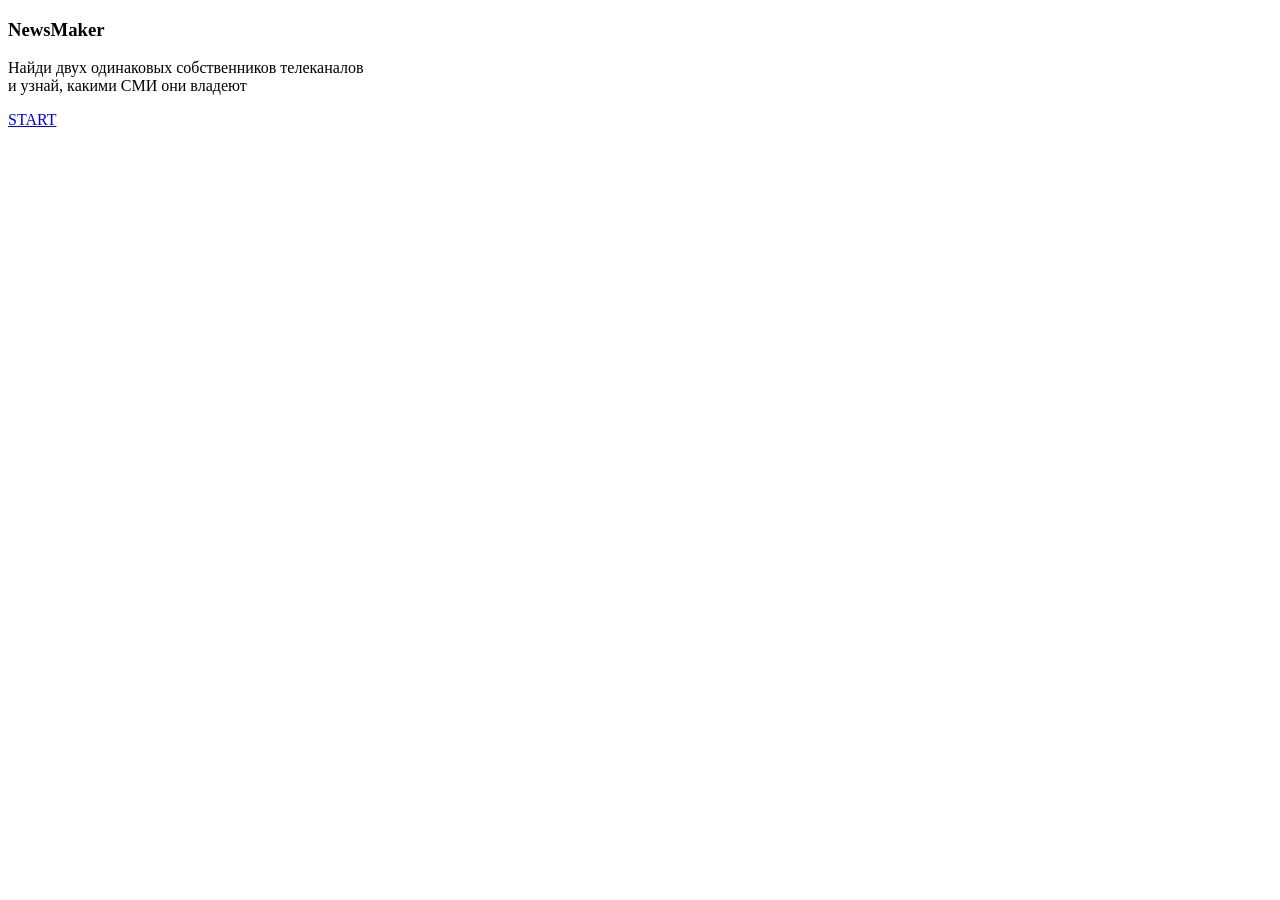
==== dev/index.html @ f782777a "#1" ====
<!doctype html>
<html class="no-js" lang="ru">

	<head>
		<meta charset="utf-8">
		<meta http-equiv="x-ua-compatible" content="ie=edge">
		<title>Игра</title>
		<meta content="" name="description">
		<meta content="" name="keywords">
		<meta name="viewport" content="width=device-width, initial-scale=1">
		
		<meta content="telephone=no" name="format-detection">
		
		<meta name="HandheldFriendly" content="true">
		<link href="/static/css/main.css" rel="stylesheet" type="text/css">
		
		
		<link rel="icon" type="image/png" href="favicon.png">
		<script>
		    (function(H){H.className=H.className.replace(/\bno-js\b/,'js')})(document.documentElement)
		</script>
		
	</head>

	<body class="page">
		<div id="layout">
			<section class="startscreen">
				<h3 class="startscreen__title">NewsMaker</h3>
				<p class="startscreen__desc">Найди двух одинаковых собственников телеканалов <br> и узнай, какими СМИ они владеют</p>
				<a href="./game.html" class="btn">START</a>

			</section>
		</div>

		<script src="/static/js/main.js"></script>
	</body>

</html>
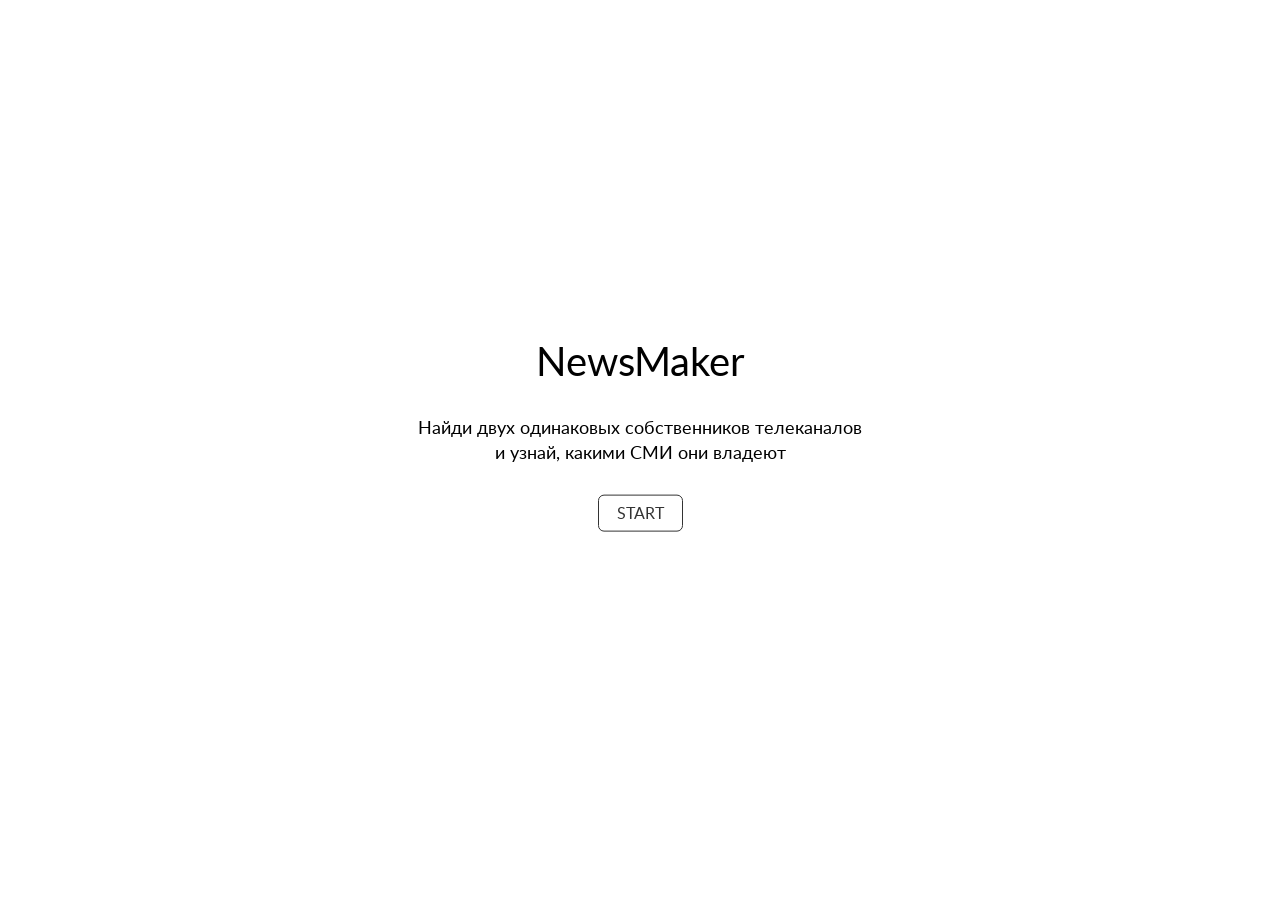
==== commit 0af39e6a: "js path" ====
--- a/dev/index.html
+++ b/dev/index.html
@@ -12,7 +12,7 @@
 		<meta content="telephone=no" name="format-detection">
 		
 		<meta name="HandheldFriendly" content="true">
-		<link href="/static/css/main.css" rel="stylesheet" type="text/css">
+		<link href="static/css/main.css" rel="stylesheet" type="text/css">
 		
 		
 		<link rel="icon" type="image/png" href="favicon.png">
@@ -32,7 +32,7 @@
 			</section>
 		</div>
 
-		<script src="/static/js/main.js"></script>
+		<script src="static/js/main.js"></script>
 	</body>
 
 </html>
--- a/dev/static/css/main.css
+++ b/dev/static/css/main.css
@@ -0,0 +1,811 @@
+/*! normalize.css v7.0.0 | MIT License | github.com/necolas/normalize.css */
+/* Document
+   ========================================================================== */
+/**
+ * 1. Correct the line height in all browsers.
+ * 2. Prevent adjustments of font size after orientation changes in
+ *    IE on Windows Phone and in iOS.
+ */
+html {
+  line-height: 1.15;
+  /* 1 */
+  -ms-text-size-adjust: 100%;
+  /* 2 */
+  -webkit-text-size-adjust: 100%;
+  /* 2 */
+}
+
+/* Sections
+   ========================================================================== */
+/**
+ * Remove the margin in all browsers (opinionated).
+ */
+body {
+  margin: 0;
+}
+
+/**
+ * Add the correct display in IE 9-.
+ */
+article,
+aside,
+footer,
+header,
+nav,
+section {
+  display: block;
+}
+
+/**
+ * Correct the font size and margin on `h1` elements within `section` and
+ * `article` contexts in Chrome, Firefox, and Safari.
+ */
+h1 {
+  font-size: 2em;
+  margin: 0.67em 0;
+}
+
+/* Grouping content
+   ========================================================================== */
+/**
+ * Add the correct display in IE 9-.
+ * 1. Add the correct display in IE.
+ */
+figcaption,
+figure,
+main {
+  /* 1 */
+  display: block;
+}
+
+/**
+ * Add the correct margin in IE 8.
+ */
+figure {
+  margin: 1em 40px;
+}
+
+/**
+ * 1. Add the correct box sizing in Firefox.
+ * 2. Show the overflow in Edge and IE.
+ */
+hr {
+  -webkit-box-sizing: content-box;
+          box-sizing: content-box;
+  /* 1 */
+  height: 0;
+  /* 1 */
+  overflow: visible;
+  /* 2 */
+}
+
+/**
+ * 1. Correct the inheritance and scaling of font size in all browsers.
+ * 2. Correct the odd `em` font sizing in all browsers.
+ */
+pre {
+  font-family: monospace, monospace;
+  /* 1 */
+  font-size: 1em;
+  /* 2 */
+}
+
+/* Text-level semantics
+   ========================================================================== */
+/**
+ * 1. Remove the gray background on active links in IE 10.
+ * 2. Remove gaps in links underline in iOS 8+ and Safari 8+.
+ */
+a {
+  background-color: transparent;
+  /* 1 */
+  -webkit-text-decoration-skip: objects;
+  /* 2 */
+}
+
+/**
+ * 1. Remove the bottom border in Chrome 57- and Firefox 39-.
+ * 2. Add the correct text decoration in Chrome, Edge, IE, Opera, and Safari.
+ */
+abbr[title] {
+  border-bottom: none;
+  /* 1 */
+  text-decoration: underline;
+  /* 2 */
+  -webkit-text-decoration: underline dotted;
+          text-decoration: underline dotted;
+  /* 2 */
+}
+
+/**
+ * Prevent the duplicate application of `bolder` by the next rule in Safari 6.
+ */
+b,
+strong {
+  font-weight: inherit;
+}
+
+/**
+ * Add the correct font weight in Chrome, Edge, and Safari.
+ */
+b,
+strong {
+  font-weight: bolder;
+}
+
+/**
+ * 1. Correct the inheritance and scaling of font size in all browsers.
+ * 2. Correct the odd `em` font sizing in all browsers.
+ */
+code,
+kbd,
+samp {
+  font-family: monospace, monospace;
+  /* 1 */
+  font-size: 1em;
+  /* 2 */
+}
+
+/**
+ * Add the correct font style in Android 4.3-.
+ */
+dfn {
+  font-style: italic;
+}
+
+/**
+ * Add the correct background and color in IE 9-.
+ */
+mark {
+  background-color: #ff0;
+  color: #000;
+}
+
+/**
+ * Add the correct font size in all browsers.
+ */
+small {
+  font-size: 80%;
+}
+
+/**
+ * Prevent `sub` and `sup` elements from affecting the line height in
+ * all browsers.
+ */
+sub,
+sup {
+  font-size: 75%;
+  line-height: 0;
+  position: relative;
+  vertical-align: baseline;
+}
+
+sub {
+  bottom: -0.25em;
+}
+
+sup {
+  top: -0.5em;
+}
+
+/* Embedded content
+   ========================================================================== */
+/**
+ * Add the correct display in IE 9-.
+ */
+audio,
+video {
+  display: inline-block;
+}
+
+/**
+ * Add the correct display in iOS 4-7.
+ */
+audio:not([controls]) {
+  display: none;
+  height: 0;
+}
+
+/**
+ * Remove the border on images inside links in IE 10-.
+ */
+img {
+  border-style: none;
+}
+
+/**
+ * Hide the overflow in IE.
+ */
+svg:not(:root) {
+  overflow: hidden;
+}
+
+/* Forms
+   ========================================================================== */
+/**
+ * 1. Change the font styles in all browsers (opinionated).
+ * 2. Remove the margin in Firefox and Safari.
+ */
+button,
+input,
+optgroup,
+select,
+textarea {
+  font-family: sans-serif;
+  /* 1 */
+  font-size: 100%;
+  /* 1 */
+  line-height: 1.15;
+  /* 1 */
+  margin: 0;
+  /* 2 */
+}
+
+/**
+ * Show the overflow in IE.
+ * 1. Show the overflow in Edge.
+ */
+button,
+input {
+  /* 1 */
+  overflow: visible;
+}
+
+/**
+ * Remove the inheritance of text transform in Edge, Firefox, and IE.
+ * 1. Remove the inheritance of text transform in Firefox.
+ */
+button,
+select {
+  /* 1 */
+  text-transform: none;
+}
+
+/**
+ * 1. Prevent a WebKit bug where (2) destroys native `audio` and `video`
+ *    controls in Android 4.
+ * 2. Correct the inability to style clickable types in iOS and Safari.
+ */
+button,
+html [type="button"],
+[type="reset"],
+[type="submit"] {
+  -webkit-appearance: button;
+  /* 2 */
+}
+
+/**
+ * Remove the inner border and padding in Firefox.
+ */
+button::-moz-focus-inner,
+[type="button"]::-moz-focus-inner,
+[type="reset"]::-moz-focus-inner,
+[type="submit"]::-moz-focus-inner {
+  border-style: none;
+  padding: 0;
+}
+
+/**
+ * Restore the focus styles unset by the previous rule.
+ */
+button:-moz-focusring,
+[type="button"]:-moz-focusring,
+[type="reset"]:-moz-focusring,
+[type="submit"]:-moz-focusring {
+  outline: 1px dotted ButtonText;
+}
+
+/**
+ * Correct the padding in Firefox.
+ */
+fieldset {
+  padding: 0.35em 0.75em 0.625em;
+}
+
+/**
+ * 1. Correct the text wrapping in Edge and IE.
+ * 2. Correct the color inheritance from `fieldset` elements in IE.
+ * 3. Remove the padding so developers are not caught out when they zero out
+ *    `fieldset` elements in all browsers.
+ */
+legend {
+  -webkit-box-sizing: border-box;
+          box-sizing: border-box;
+  /* 1 */
+  color: inherit;
+  /* 2 */
+  display: table;
+  /* 1 */
+  max-width: 100%;
+  /* 1 */
+  padding: 0;
+  /* 3 */
+  white-space: normal;
+  /* 1 */
+}
+
+/**
+ * 1. Add the correct display in IE 9-.
+ * 2. Add the correct vertical alignment in Chrome, Firefox, and Opera.
+ */
+progress {
+  display: inline-block;
+  /* 1 */
+  vertical-align: baseline;
+  /* 2 */
+}
+
+/**
+ * Remove the default vertical scrollbar in IE.
+ */
+textarea {
+  overflow: auto;
+}
+
+/**
+ * 1. Add the correct box sizing in IE 10-.
+ * 2. Remove the padding in IE 10-.
+ */
+[type="checkbox"],
+[type="radio"] {
+  -webkit-box-sizing: border-box;
+          box-sizing: border-box;
+  /* 1 */
+  padding: 0;
+  /* 2 */
+}
+
+/**
+ * Correct the cursor style of increment and decrement buttons in Chrome.
+ */
+[type="number"]::-webkit-inner-spin-button,
+[type="number"]::-webkit-outer-spin-button {
+  height: auto;
+}
+
+/**
+ * 1. Correct the odd appearance in Chrome and Safari.
+ * 2. Correct the outline style in Safari.
+ */
+[type="search"] {
+  -webkit-appearance: textfield;
+  /* 1 */
+  outline-offset: -2px;
+  /* 2 */
+}
+
+/**
+ * Remove the inner padding and cancel buttons in Chrome and Safari on macOS.
+ */
+[type="search"]::-webkit-search-cancel-button,
+[type="search"]::-webkit-search-decoration {
+  -webkit-appearance: none;
+}
+
+/**
+ * 1. Correct the inability to style clickable types in iOS and Safari.
+ * 2. Change font properties to `inherit` in Safari.
+ */
+::-webkit-file-upload-button {
+  -webkit-appearance: button;
+  /* 1 */
+  font: inherit;
+  /* 2 */
+}
+
+/* Interactive
+   ========================================================================== */
+/*
+ * Add the correct display in IE 9-.
+ * 1. Add the correct display in Edge, IE, and Firefox.
+ */
+details,
+menu {
+  display: block;
+}
+
+/*
+ * Add the correct display in all browsers.
+ */
+summary {
+  display: list-item;
+}
+
+/* Scripting
+   ========================================================================== */
+/**
+ * Add the correct display in IE 9-.
+ */
+canvas {
+  display: inline-block;
+}
+
+/**
+ * Add the correct display in IE.
+ */
+template {
+  display: none;
+}
+
+/* Hidden
+   ========================================================================== */
+/**
+ * Add the correct display in IE 10-.
+ */
+[hidden] {
+  display: none;
+}
+
+@font-face {
+  font-family: "lato-regular-webfont";
+  src: url("../fonts/lato-regular-webfont.woff2") format("woff2"), url("../fonts/lato-regular-webfont.woff") format("woff");
+  font-weight: normal;
+  font-style: normal;
+}
+
+* {
+  -webkit-box-sizing: border-box;
+          box-sizing: border-box;
+  outline: none;
+}
+
+*:after, *:before {
+  -webkit-box-sizing: inherit;
+          box-sizing: inherit;
+}
+
+html ::-moz-selection {
+  background: rgba(0, 0, 0, 0.2);
+  color: #fff;
+}
+
+html ::selection {
+  background: rgba(0, 0, 0, 0.2);
+  color: #fff;
+}
+
+html ::-moz-selection {
+  background: rgba(0, 0, 0, 0.2);
+  color: #fff;
+}
+
+html, body {
+  height: 100%;
+}
+
+body {
+  color: #000;
+  font-family: 'lato-regular-webfont', Arial, sans-serif;
+}
+
+a {
+  text-decoration: none;
+  outline: none;
+}
+
+h1, h2, h3, h4, h5, h6 {
+  margin: 0 0 .8em;
+  font-weight: normal;
+  line-height: 1.1;
+}
+
+h1 {
+  font-size: 2em;
+}
+
+h2 {
+  font-size: 1.8em;
+}
+
+h3 {
+  font-size: 1.6em;
+}
+
+h4 {
+  font-size: 1.5em;
+}
+
+h5 {
+  font-size: 1.4em;
+}
+
+h6 {
+  font-size: 1.3em;
+}
+
+b, strong {
+  font-weight: normal;
+}
+
+p {
+  margin: 0;
+}
+
+#error {
+  display: none;
+  margin-top: 40px;
+}
+
+@media only screen and (max-width: 768px) {
+  #error {
+    display: block;
+  }
+}
+
+#layout {
+  width: 660px;
+  max-width: 100%;
+  margin: 0 auto;
+}
+
+.startscreen {
+  position: absolute;
+  top: 50%;
+  left: 50%;
+  -webkit-transform: translate(-50%, -50%);
+          transform: translate(-50%, -50%);
+  width: 96%;
+  max-width: 600px;
+  text-align: center;
+}
+
+.startscreen__title {
+  font-size: 40px;
+}
+
+.startscreen__desc {
+  font-size: 18px;
+  line-height: 1.4;
+}
+
+.btn {
+  display: inline-block;
+  vertical-align: top;
+  margin: 30px auto;
+  padding: 8px 18px;
+  border: 1px solid #333;
+  border-radius: 6px;
+  color: #333;
+  cursor: pointer;
+  -webkit-transition: 0.4s;
+  transition: 0.4s;
+}
+
+.btn:hover {
+  background-color: #333;
+  color: #fff;
+}
+
+.btn:active {
+  background-color: #333;
+  color: #fff;
+  -webkit-transition: 0s;
+  transition: 0s;
+}
+
+.center {
+  text-align: center;
+  margin: 20px auto;
+}
+
+.win {
+  max-width: 600px;
+  width: 96%;
+  margin: 20px auto;
+  padding: 20px;
+  border-radius: 10px;
+  border: 2px solid red;
+  text-align: center;
+}
+
+.win__title {
+  text-align: center;
+  font-size: 38px;
+}
+
+.win__desc {
+  font-size: 18px;
+  line-height: 1.4;
+}
+
+#field {
+  position: relative;
+  display: -webkit-box;
+  display: -ms-flexbox;
+  display: flex;
+  -webkit-box-align: start;
+      -ms-flex-align: start;
+          align-items: flex-start;
+  -webkit-box-pack: justify;
+      -ms-flex-pack: justify;
+          justify-content: space-between;
+  -ms-flex-wrap: wrap;
+      flex-wrap: wrap;
+  padding: 20px 20px 0;
+  margin: 30px auto;
+  border: 2px solid #345;
+  background-color: #f3ecec;
+  border-radius: 8px;
+}
+
+@media only screen and (max-width: 768px) {
+  #field {
+    display: none;
+  }
+}
+
+#profile {
+  position: absolute;
+  top: 50%;
+  left: 50%;
+  -webkit-transform: translate(-50%, -50%) scale(0.0001);
+          transform: translate(-50%, -50%) scale(0.0001);
+  -webkit-transition: .4s;
+  transition: .4s;
+}
+
+#profile.active {
+  display: inline-block;
+  position: fixed;
+  top: 50%;
+  left: 50%;
+  right: 0;
+  bottom: 0;
+  width: 100vw;
+  height: 100vh;
+  background-color: rgba(0, 0, 0, 0.4);
+  -webkit-transform: translate(-50%, -50%) scale(1);
+          transform: translate(-50%, -50%) scale(1);
+  z-index: 10;
+  -webkit-transition: .4s 1.5s;
+  transition: .4s 1.5s;
+}
+
+.profile {
+  position: absolute;
+  top: 50%;
+  left: 50%;
+  -webkit-transform: translate(-50%, -50%);
+          transform: translate(-50%, -50%);
+  display: -webkit-box;
+  display: -ms-flexbox;
+  display: flex;
+  -webkit-box-orient: vertical;
+  -webkit-box-direction: normal;
+      -ms-flex-direction: column;
+          flex-direction: column;
+  width: 96%;
+  max-width: 700px;
+  height: 94vh;
+  background-color: #fff;
+  padding: 20px 10px;
+  text-align: center;
+  margin-bottom: 20px;
+}
+
+.profile__pic {
+  width: 100%;
+  font-size: 0;
+  height: 100%;
+  margin-bottom: 20px;
+  display: -webkit-box;
+  display: -ms-flexbox;
+  display: flex;
+  -webkit-box-align: center;
+      -ms-flex-align: center;
+          align-items: center;
+  -webkit-box-pack: center;
+      -ms-flex-pack: center;
+          justify-content: center;
+  overflow: hidden;
+}
+
+.profile__img {
+  display: inline-block;
+  vertical-align: top;
+  max-width: 100%;
+}
+
+.profile__info {
+  height: 30%;
+}
+
+.profile__title {
+  font-size: 30px;
+}
+
+.profile__desc {
+  font-size: 16px;
+  padding: 0 20px;
+}
+
+.profile .btn {
+  margin: 10px auto;
+}
+
+.card {
+  position: relative;
+  display: -webkit-box;
+  display: -ms-flexbox;
+  display: flex;
+  width: 140px;
+  height: 180px;
+  margin-bottom: 20px;
+  -webkit-perspective: 700;
+          perspective: 700;
+  cursor: pointer;
+}
+
+.card.flipped .card__item {
+  -webkit-transform: rotateY(180deg);
+          transform: rotateY(180deg);
+}
+
+.card.correct .card__item {
+  -webkit-transition: .6s .5s;
+  transition: .6s .5s;
+  -webkit-transform: scale(0.005);
+          transform: scale(0.005);
+}
+
+.card.dontClick {
+  pointer-events: none;
+}
+
+.card__item {
+  position: relative;
+  display: block;
+  width: 100%;
+  text-align: center;
+  background-color: #486;
+  -webkit-backface-visibility: hidden;
+          backface-visibility: hidden;
+  -webkit-transform-style: preserve-3d;
+          transform-style: preserve-3d;
+  border-radius: 8px;
+  -webkit-transition: 0.4s;
+  transition: 0.4s;
+}
+
+.front,
+.back {
+  position: absolute;
+  top: 0;
+  left: 0;
+  right: 0;
+  bottom: 0;
+  display: -webkit-box;
+  display: -ms-flexbox;
+  display: flex;
+  -webkit-box-pack: center;
+      -ms-flex-pack: center;
+          justify-content: center;
+  -webkit-box-align: center;
+      -ms-flex-align: center;
+          align-items: center;
+  border-radius: 8px;
+}
+
+.front {
+  background: url(../img/content/rubashka.png) 50% 50% no-repeat;
+  background-size: contain;
+}
+
+.back {
+  -webkit-transform: rotateY(180deg);
+          transform: rotateY(180deg);
+  background-color: #C8C8C8;
+  overflow: hidden;
+}
+
+.back img {
+  position: absolute;
+  top: 50%;
+  left: 50%;
+  -webkit-transform: translate(-50%, -50%);
+          transform: translate(-50%, -50%);
+  max-width: 100%;
+  max-height: 100%;
+}
+
+/*# sourceMappingURL=main.css.map */
